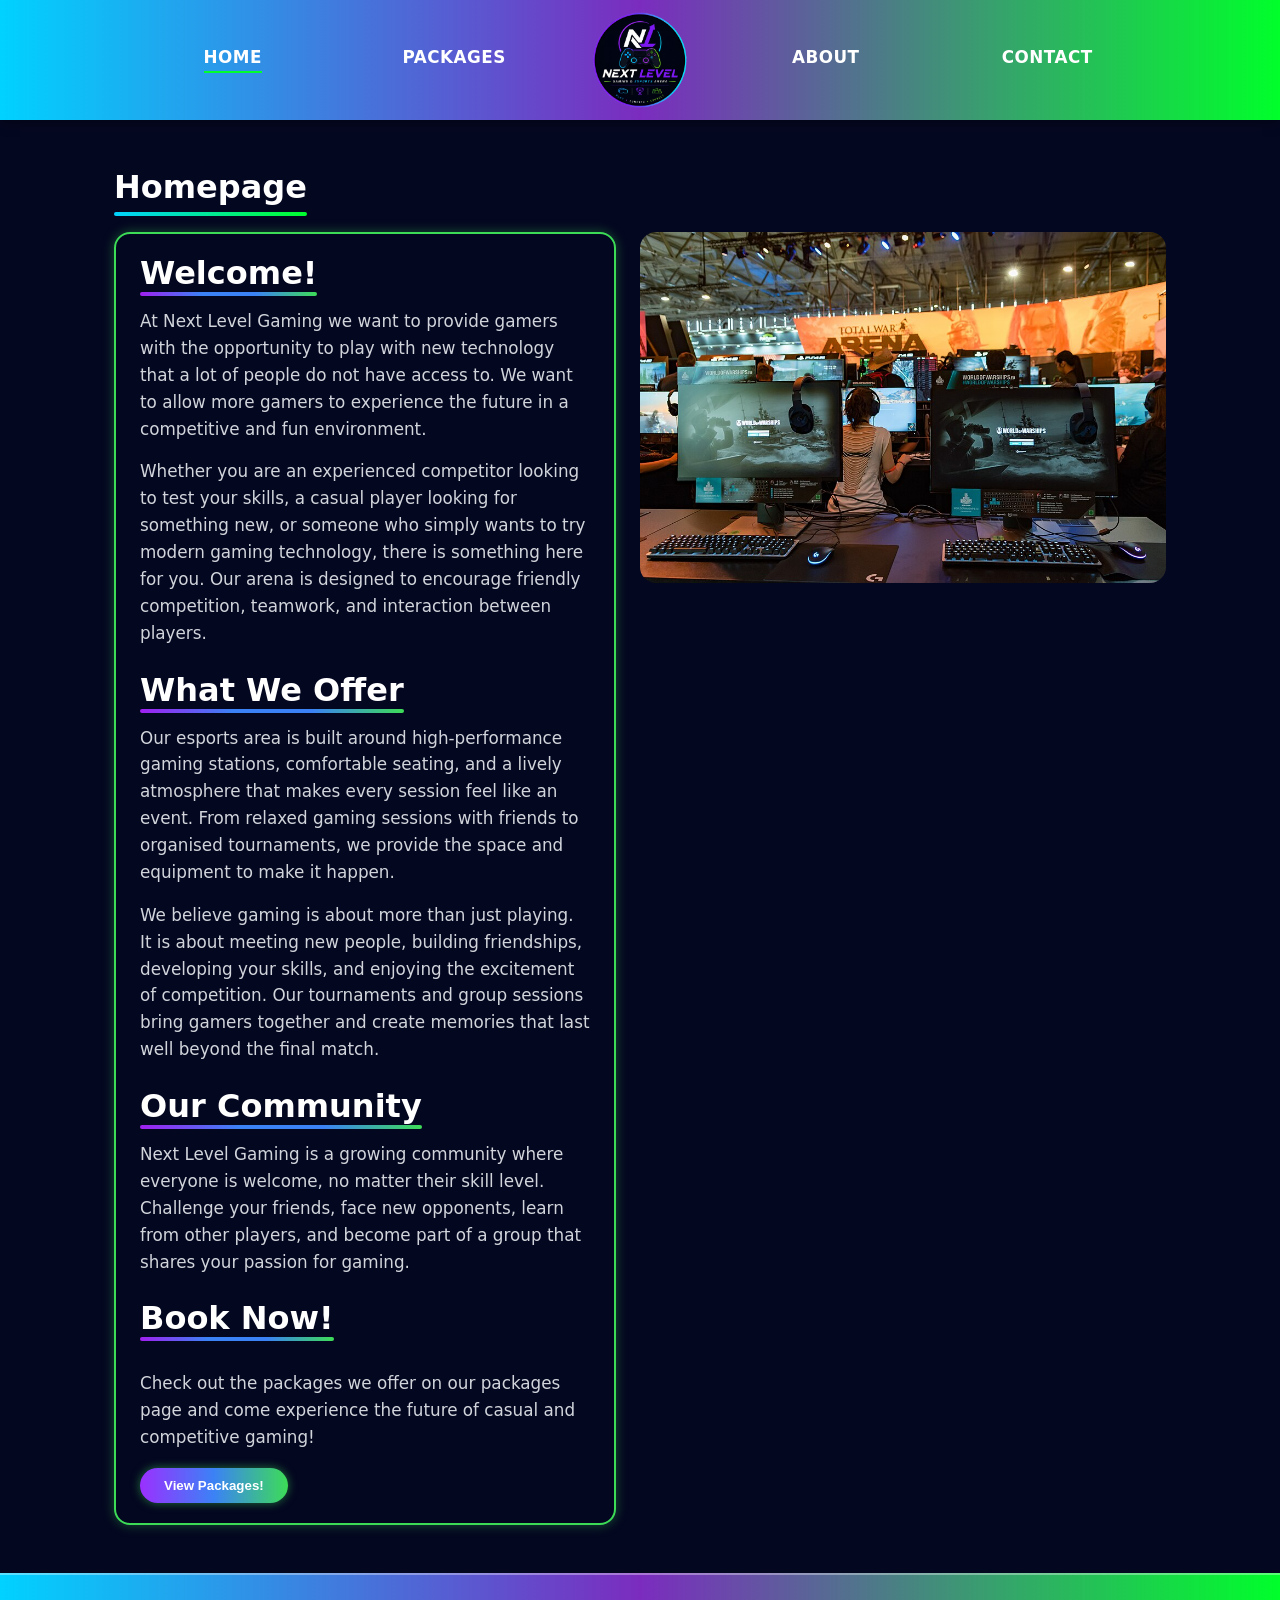
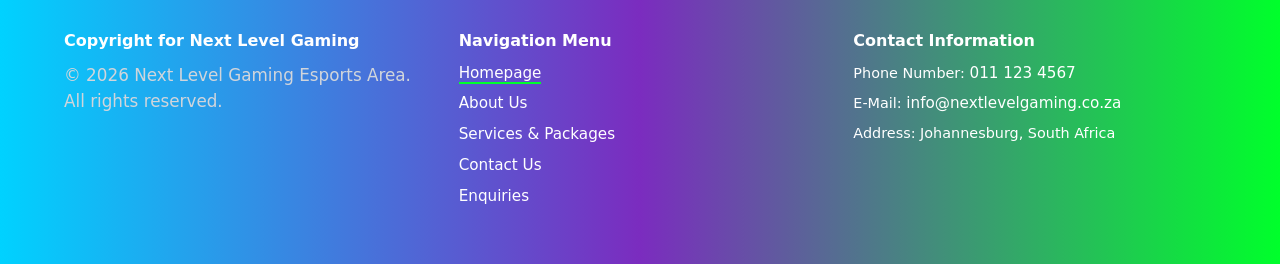
==== website/index.html @ 33ec9f53 "Publish" ====
<!DOCTYPE html>
<html lang="en">
    <head>
        <meta charset="UTF-8">
        <meta name="viewport" content="width=device-width, initial-scale=1.0">
        <link rel="stylesheet" href="../website/style.css">
        <title>Next Level Gaming | Homepage</title>
    </head>
    <body>
        <header>
            <nav>
                <a class="CurrentPage">Home</a>
                <a href="packages.html">Packages</a>
                <a href="index.html" class="logo-link"><img src="../website/Image/nlg_logo.png" class="logo-inline" alt="Next Level Gaming logo"></a>
                <a href="about.html">About</a>
                <a href="contact.html">Contact</a>
            </nav>
        </header>

    <main>
        <h2>Homepage</h2>

        <section class="home-layout">
            <div class="info-card">
                <div class="welcome-block">
                    <h2 class="underlined">Welcome!</h2>
                    <p>At Next Level Gaming we want to provide gamers with the opportunity to play with new technology that a lot of people do not have access to. We want to allow more gamers to experience the future in a competitive and fun environment.</p>
                    <p>Whether you are an experienced competitor looking to test your skills, a casual player looking for something new, or someone who simply wants to try modern gaming technology, there is something here for you. Our arena is designed to encourage friendly competition, teamwork, and interaction between players.</p>
                </div>

                <div class="offer-block">
                    <h2 class="underlined">What We Offer</h2>
                    <p>Our esports area is built around high-performance gaming stations, comfortable seating, and a lively atmosphere that makes every session feel like an event. From relaxed gaming sessions with friends to organised tournaments, we provide the space and equipment to make it happen.</p>
                    <p>We believe gaming is about more than just playing. It is about meeting new people, building friendships, developing your skills, and enjoying the excitement of competition. Our tournaments and group sessions bring gamers together and create memories that last well beyond the final match.</p>
                </div>

                <div class="community-block">
                    <h2 class="underlined">Our Community</h2>
                    <p>Next Level Gaming is a growing community where everyone is welcome, no matter their skill level. Challenge your friends, face new opponents, learn from other players, and become part of a group that shares your passion for gaming.</p>
                </div>

                <div class="book-block">
                    <h2 class="underlined">Book Now!</h2>
                    <p>Check out the packages we offer on our packages page and come experience the future of casual and competitive gaming!</p>
                    <a href="packages.html">
                        <button class="btn-pill">View Packages!</button>
                    </a>
                </div>
            </div>

            <img class="home-image" src="../website/Image/Homepage1.jpg" alt="Next Level Gaming arena">
        </section>
    </main>

    
    <footer class="contact-footer" aria-label="Site footer">
        <div class="footer-container">
            <section class="footer-column">
                <h2 class="footer-heading">Copyright for Next Level Gaming</h2>
                <p>&copy; 2026 Next Level Gaming Esports Area. All rights reserved.</p>
            </section>

            <nav class="footer-column" aria-label="Footer navigation">
                <h2 class="footer-heading">Navigation Menu</h2>
                <ul class="footer-links">
                    <li><a class="CurrentPage">Homepage</a></li>
                    <li><a href="about.html">About Us</a></li>
                    <li><a href="packages.html">Services &amp; Packages</a></li>
                    <li><a href="contact.html">Contact Us</a></li>
                    <li><a href="contact.html#booking-calculator">Enquiries</a></li>
                </ul>
            </nav>

            <section class="footer-column">
                <h2 class="footer-heading">Contact Information</h2>
                <ul class="footer-contact">
                    <li>Phone Number: <a href="tel:+27111234567">011 123 4567</a></li>
                    <li>E-Mail: <a href="mailto:info@nextlevelgaming.co.za">info@nextlevelgaming.co.za</a></li>
                    <li>Address: Johannesburg, South Africa</li>
                </ul>
            </section>
        </div>
    </footer>

    </body>
</html>
---- website/style.css ----
body {
  background-color: #040720;
  color: #ffffff;
  font-family: system-ui, -apple-system, BlinkMacSystemFont, 'Segoe UI', Roboto, sans-serif;
  margin: 0;
  padding: 0;
  display: flex;
  flex-direction: column;
  min-height: 100vh;
}

header {
  background: linear-gradient(90deg, #00d2ff 0%, #7b2cbf 50%, #00ff2b 100%);
  padding: 0;
  box-shadow: 0 2px 12px rgba(0, 0, 0, 0.35);
}

main {
  flex: 1;
  width: 100%;
  max-width: 1100px;
  margin: 0 auto;
  padding: 3rem 1.5rem;
  box-sizing: border-box;
}

footer {
  background: linear-gradient(90deg, #00d2ff 0%, #7b2cbf 50%, #00ff2b 100%);
  color: #ffffff;
  text-align: center;
  padding: 1.5rem 1rem;
  font-size: 0.9rem;
  border-top: 2px solid rgba(255, 255, 255, 0.35);
  box-sizing: border-box;
}

.social-link {
  display: inline-flex;
  width: 100px;
  height: 100px;
  margin: 0 0.5rem;
  align-items: center;
  justify-content: center;
  color: #ffffff;
  text-decoration: none;
  transition: transform 0.2s ease, opacity 0.2s ease;
}

.social-icon {
  display: block;
  width: 100px;
  height: 100px;
  object-fit: cover;
  border-radius: 12px;
}

.social-link:hover {
  transform: translateY(-3px);
  opacity: 0.85;
}

.contact-footer {
  width: 100%;
  box-sizing: border-box;
  background: linear-gradient(90deg, #00d2ff 0%, #7b2cbf 50%, #00ff2b 100%);
  color: #ffffff;
  text-align: left;
  border-top: 2px solid rgba(255, 255, 255, 0.35);
}

.contact-footer .footer-container {
  max-width: 1200px;
  margin: 0 auto;
  padding: 32px 24px;
  box-sizing: border-box;
  display: grid;
  grid-template-columns: repeat(3, minmax(0, 1fr));
  gap: 32px;
}

.contact-footer .footer-column {
  min-width: 0;
  text-align: left;
}

.contact-footer .footer-heading {
  display: block;
  margin: 0 0 12px;
  font-size: 1rem;
}

.contact-footer .footer-heading::after {
  display: none;
}

.contact-footer .footer-column p {
  margin: 0;
}

.contact-footer .footer-links,
.contact-footer .footer-contact {
  margin: 0;
  padding: 0;
  list-style: none;
}

.contact-footer .footer-links li,
.contact-footer .footer-contact li {
  margin-bottom: 8px;
  line-height: 1.5;
}

.contact-footer .footer-links li:last-child,
.contact-footer .footer-contact li:last-child {
  margin-bottom: 0;
}

.contact-footer .footer-links a,
.contact-footer .footer-contact a {
  color: inherit;
  text-decoration: none;
  font-size: 0.95rem;
  font-weight: 400;
  text-transform: none;
  letter-spacing: normal;
  white-space: normal;
  padding-bottom: 0;
}

.contact-footer .footer-links a:hover,
.contact-footer .footer-contact a:hover {
  text-decoration: none;
}

@media (max-width: 768px) {
  .contact-footer .footer-container {
    grid-template-columns: 1fr;
    gap: 24px;
  }
}

h2 {
  font-size: 2rem;
  font-weight: bold;
  display: inline-block;
  margin-top: 0;
  margin-bottom: 1rem;
  position: relative;
}

h2::after {
  content: '';
  display: block;
  width: 100%;
  height: 4px;
  background: linear-gradient(90deg, #00d2ff 0%, #00ff2b 100%);
  margin-top: 6px;
  border-radius: 2px;
}

/* Home Section Styles */

.info-card {
    flex: 1;
    border: 2px solid #3ddc57;
    border-radius: 16px;
    padding: 20px 24px;
    box-shadow: 0 0 12px rgba(61, 220, 87, 0.35);
}

.underlined {
    display: inline-block;
    position: relative;
    margin: 0 0 12px;
    padding-bottom: 4px;
}

.underlined::after {
    content: "";
    position: absolute;
    left: 0;
    bottom: 0;
    width: 100%;
    height: 4px;
    background: linear-gradient(90deg, #a020f0 0%, #3b82f6 35%, #3b82f6 65%, #3ddc57 100%);
    border-radius: 2px;
}

.btn-pill {
    background: linear-gradient(90deg, #9b30ff 0%, #3b82f6 50%, #3ddc57 100%);
    color: #fff;
    font-weight: bold;
    border: none;
    border-radius: 999px;
    padding: 10px 24px;
    cursor: pointer;
    box-shadow: 0 0 10px rgba(61, 220, 87, 0.5);
    transition: box-shadow 0.2s ease, transform 0.2s ease;
}

.btn-pill:hover {
    box-shadow: 0 0 16px rgba(61, 220, 87, 0.9);
    transform: translateY(-1px);
}

.welcome-block p {
    margin: 0 0 20px;
}

.welcome-block p {
    margin: 0 0 16px;
}

.offer-block p {
    margin: 0 0 16px;
}

.community-block p {
    margin: 0 0 16px;
}

.offer-block {
    margin-top: 24px;
}

.community-block {
    margin-top: 24px;
}

.book-block {
    margin-top: 24px;
}

.home-layout {
    display: flex;
    align-items: flex-start;
    gap: 24px;
    min-height: 100vh;
}

.home-image {
    flex: 1;
    max-width: 50%;
    height: auto;
    border-radius: 16px;
    position: sticky;
    top: 24px;
}

/* About Section Styles */

.about-main {
  max-width: none;              
  padding: 2rem 2rem 3rem;
}

.about-main h2 {
  display: block;
  text-align: center;
  margin-bottom: 2rem;
}

.about-main h2::after {
  width: 120px;
  margin-left: auto;
  margin-right: auto;
}

.about-layout {
  display: grid;
  grid-template-columns: minmax(0, 1.2fr) minmax(0, 1fr) minmax(0, 1.2fr);
  gap: 2.5rem;
  align-items: start;           
}

.side-image {
  width: 100%;
  height: auto;                  
  display: block;
  border-radius: 16px;
  box-shadow: 0 8px 24px rgba(0, 0, 0, 0.4);
  position: sticky;            
  top: 20px;
}

.about-text {
  text-align: left;
}

.about-text h3 {
  color: #00ff2b;
  font-size: 1.5rem;
  margin: 1.5rem 0 0.5rem;
}

.about-text h3:first-child {
  margin-top: 0;
}

.about-text p {
  margin: 0;
  max-width: none;
}

.about-text ul {
  margin: 0;
  padding-left: 1.25rem;
  line-height: 1.8;
  color: #d1d5db;
}

p {
  line-height: 1.6;
  color: #d1d5db;
  font-size: 1.05rem;
  max-width: 800px;
}

.booking-container {
  display: flex;
  align-items: center;
  gap: 3rem;
  margin-top: 3rem;
  flex-wrap: wrap;
}

.booking-image {
  flex: 1;
  min-width: 300px;
  max-width: 500px;
  border-radius: 12px;
  overflow: hidden;
  box-shadow: 0 8px 24px rgba(0, 0, 0, 0.4);
}

.booking-image img {
  width: 100%;
  height: auto;
  display: block;
}

.booking-content {
  flex: 1;
  min-width: 300px;
  text-align: left;
}

nav {
  display: grid;
  grid-template-columns: minmax(100px, 1fr) minmax(100px, 1fr) 150px minmax(100px, 1fr) minmax(100px, 1fr);
  align-items: center;
  justify-items: center;
  height: 120px;
  max-width: 1100px;
  margin: 0 auto;
  padding: 0 2rem;
  box-sizing: border-box;
  background: none;
}

nav a {
  color: #ffffff;
  font-weight: bold;
  font-size: 1.05rem;
  text-transform: uppercase;
  letter-spacing: 0.5px;
  text-decoration: none;
  padding-bottom: 4px;
  border-bottom: 2px solid transparent;
  white-space: nowrap;
}

nav a:hover {
  color: #00ff2b;
  border-bottom-color: #00ff2b;
  transition: color 0.3s ease;
}

nav a.CurrentPage {
  border-bottom-color: #00ff2b;
}

.logo-inline {
  height: 96px;
  width: auto;
  display: block;
}

.contact-footer nav.footer-column {
  height: auto;
  max-width: none;
  margin: 0;
  padding: 0;
  display: block;
  text-align: left;
}

nav a.logo-link,
nav a.logo-link:hover {
  padding-bottom: 0;
  border-bottom: none;
  display: block;
}

@media (max-width: 1000px) {
  .about-layout {
    grid-template-columns: 1fr;
  }

  .side-image {
    position: static;
  }
}

@media (max-width: 768px) {
  nav {
    grid-template-columns: repeat(4, minmax(0, 1fr));
    height: 150px;
    padding: 8px 0.5rem;
  }

  nav a {
    grid-row: 2;
    font-size: 0.72rem;
  }

  nav a:nth-child(1) { grid-column: 1; }
  nav a:nth-child(2) { grid-column: 2; }
  nav a:nth-child(4) { grid-column: 3; }
  nav a:nth-child(5) { grid-column: 4; }
  nav a.logo-link {
    grid-column: 2 / 4;
    grid-row: 1;
  }

  .logo-inline {
    height: 80px;
  }

  .home-layout {
      flex-direction: column;
  }

  .home-image {
      max-width: 100%;
      height: auto;
      position: static;
  }
}

@media (max-width: 800px) {
  .about-layout {
    grid-template-columns: 1fr;
  }

  .side-image {
    height: 250px;
  }
}

/* Packages */
.packages-main {
  max-width: 1180px;
}

.packages-section > h2 {
  margin-bottom: 2rem;
}

.packages-heading {
  display: flex;
  align-items: end;
  justify-content: space-between;
  gap: 2rem;
  margin-bottom: 2rem;
}

.packages-heading h2 {
  margin-bottom: 0;
}

.packages-heading > p {
  max-width: 420px;
  margin-bottom: 0.5rem;
  text-align: right;
}

.eyebrow {
  margin: 0 0 0.4rem;
  color: #3ddc57;
  font-size: 0.78rem;
  font-weight: 800;
  letter-spacing: 0.14em;
  text-transform: uppercase;
}

.packages-grid {
  display: grid;
  grid-template-columns: repeat(3, minmax(0, 1fr));
  gap: 1.5rem;
}

.package-card {
  overflow: hidden;
  border: 1px solid rgba(0, 210, 255, 0.22);
  border-radius: 18px;
  background: #0a102c;
  box-shadow: 0 12px 30px rgba(0, 0, 0, 0.28);
  transition: transform 0.2s ease, border-color 0.2s ease, box-shadow 0.2s ease;
}

.package-card:hover {
  transform: translateY(-6px);
  border-color: rgba(61, 220, 87, 0.65);
  box-shadow: 0 18px 38px rgba(61, 220, 87, 0.12);
}

.package-card a {
  color: inherit;
  text-decoration: none;
  display: block;
}

.package-card img {
  width: 100%;
  height: 220px;
  object-fit: cover;
  display: block;
}

.package-card-content {
  padding: 1.25rem;
}

.package-card-content h3 {
  margin: 0 0 0.6rem;
  font-size: 1.35rem;
}

.package-card-content > p:not(.package-tag) {
  min-height: 76px;
  font-size: 0.98rem;
}

.package-tag {
  margin: 0 0 0.55rem;
  color: #00d2ff;
  font-size: 0.75rem;
  font-weight: 800;
  letter-spacing: 0.08em;
  text-transform: uppercase;
}

.package-card-footer {
  display: flex;
  align-items: center;
  justify-content: space-between;
  margin-top: 0.75rem;
  padding-top: 1rem;
  border-top: 1px solid rgba(255, 255, 255, 0.08);
}

.package-card-footer strong {
  font-size: 1.25rem;
}

.package-card-footer span {
  color: #3ddc57;
  font-weight: 800;
}

/* Package detail pages */
.detail-main {
  max-width: 1120px;
}

.detail-back {
  display: inline-flex;
  margin-bottom: 1.5rem;
  color: #d1d5db;
  text-decoration: none;
  font-weight: 700;
}

.detail-back:hover {
  color: #3ddc57;
}

.package-detail {
  display: grid;
  grid-template-columns: minmax(0, 1.05fr) minmax(320px, 0.95fr);
  gap: 3rem;
  align-items: start;
}

.package-hero-image {
  width: 100%;
  height: 520px;
  object-fit: cover;
  border-radius: 20px;
  border: 1px solid rgba(61, 220, 87, 0.25);
  box-shadow: 0 20px 40px rgba(0, 0, 0, 0.35);
}

.detail-content h2 {
  display: block;
  margin-bottom: 0.75rem;
}

.detail-content h2::after {
  width: 92px;
}

.detail-lead {
  font-size: 1.15rem;
}

.detail-includes {
  margin: 1.5rem 0;
  padding: 1.25rem 1.25rem 1.25rem 2.75rem;
  border-radius: 14px;
  background: rgba(255, 255, 255, 0.055);
  line-height: 1.9;
}

.detail-includes li::marker {
  color: #3ddc57;
}

.detail-price-row {
  display: flex;
  align-items: center;
  justify-content: space-between;
  gap: 1rem;
  margin-top: 2rem;
  padding-top: 1.25rem;
  border-top: 1px solid rgba(255, 255, 255, 0.1);
}

.detail-price {
  margin: 0;
  font-size: 1.25rem;
}

.detail-price strong {
  display: block;
  color: #ffffff;
  font-size: 2rem;
}

.detail-actions {
  display: flex;
  gap: 0.75rem;
  flex-wrap: wrap;
}

.detail-actions a {
  text-decoration: none;
}

.btn-pill:disabled {
  opacity: 0.75;
  cursor: default;
}

.packages-cart-bar {
  display: flex;
  align-items: center;
  justify-content: space-between;
  margin-top: 3rem;
  padding-top: 1rem;
  border-top: 1px solid rgba(255, 255, 255, 0.1);
}

.packages-cart-bar h2 {
  margin-bottom: 0;
}

.packages-cart-bar a {
  text-decoration: none;
}

.cart-main {
  max-width: 900px;
}

.cart-main h1 {
  margin-top: 0;
}

.cart-table-wrap {
  overflow-x: auto;
  border-radius: 16px;
  background: #0a102c;
  border: 1px solid rgba(0, 210, 255, 0.18);
}

.cart-table {
  width: 100%;
  border-collapse: collapse;
}

.cart-table th,
.cart-table td {
  padding: 1rem;
  text-align: left;
  border-bottom: 1px solid rgba(255, 255, 255, 0.08);
}

.cart-table th {
  color: #3ddc57;
}

.cart-table tfoot td {
  font-size: 1.2rem;
  font-weight: 800;
  border-bottom: none;
}

.cart-table .cart-summary td {
  border-bottom: 1px solid rgba(255, 255, 255, 0.08);
}

.cart-table .discount-row td {
  color: #3ddc57;
}

.cart-table .cart-final-total td {
  color: #ffffff;
  border-bottom: none;
  background: rgba(61, 220, 87, 0.08);
}

.cart-empty {
  text-align: center;
  color: #d1d5db;
}

.cart-remove {
  border: 1px solid rgba(255, 255, 255, 0.18);
  border-radius: 999px;
  padding: 0.45rem 0.8rem;
  background: transparent;
  color: #ffffff;
  cursor: pointer;
}

.cart-quantity {
  display: inline-flex;
  align-items: center;
  gap: 0.65rem;
}

.quantity-button {
  width: 34px;
  height: 34px;
  border: 1px solid rgba(61, 220, 87, 0.5);
  border-radius: 50%;
  background: rgba(61, 220, 87, 0.08);
  color: #ffffff;
  font-size: 1.1rem;
  font-weight: 800;
  cursor: pointer;
}

.quantity-button:hover {
  border-color: #3ddc57;
  background: rgba(61, 220, 87, 0.18);
}

.quantity-value {
  min-width: 2rem;
  text-align: center;
  font-weight: 800;
}

.cart-actions {
  display: flex;
  gap: 0.75rem;
  margin-top: 1.5rem;
}

.cart-secondary {
  text-decoration: none;
}

/* Booking calculator and venue details */
.booking-main {
  max-width: 1180px;
}

.booking-intro {
  max-width: 760px;
  margin-bottom: 2rem;
}

.booking-intro h2 {
  margin-bottom: 0.75rem;
}

.booking-layout {
  display: grid;
  grid-template-columns: minmax(0, 1fr) minmax(340px, 0.75fr);
  gap: 2rem;
  align-items: start;
}

.booking-form-card,
.quote-card,
.contact-details {
  border: 1px solid rgba(0, 210, 255, 0.2);
  border-radius: 18px;
  background: #0a102c;
  box-shadow: 0 12px 30px rgba(0, 0, 0, 0.28);
}

.booking-form-card {
  padding: 1.5rem;
}

.quote-card {
  position: sticky;
  top: 24px;
  padding: 1.5rem;
}

.form-field {
  display: flex;
  flex-direction: column;
  margin-bottom: 1rem;
}

.form-field label {
  margin-bottom: 0.35rem;
  font-weight: 700;
}

.form-field input,
.form-field select {
  box-sizing: border-box;
  width: 100%;
  min-height: 48px;
  border: 1px solid rgba(255, 255, 255, 0.16);
  border-radius: 10px;
  background: #040720;
  color: #ffffff;
  padding: 0.75rem 0.9rem;
}

.field-error {
  min-height: 1.2rem;
  margin-top: 0.35rem;
  color: #ff7b7b;
}

.course-list {
  margin: 1rem 0;
  border: 1px solid rgba(255, 255, 255, 0.12);
  border-radius: 12px;
  padding: 0.8rem;
}

.course-list legend {
  padding: 0 0.4rem;
  font-weight: 800;
}

.course-list label {
  display: grid;
  grid-template-columns: 22px minmax(0, 1fr) auto;
  align-items: center;
  gap: 0.55rem;
  padding: 0.7rem 0.4rem;
  border-bottom: 1px solid rgba(255, 255, 255, 0.07);
}

.course-list label:last-of-type {
  border-bottom: none;
}

.course-list input {
  width: 18px;
  height: 18px;
  accent-color: #3ddc57;
}

.calculator-button {
  width: 100%;
  margin-top: 0.5rem;
}

.quote-empty {
  color: #d1d5db;
  padding: 1rem 0;
}

.quote-table,
.venue-table {
  width: 100%;
  border-collapse: collapse;
}

.quote-table th,
.quote-table td,
.venue-table th,
.venue-table td {
  padding: 0.75rem;
  border-bottom: 1px solid rgba(255, 255, 255, 0.08);
  text-align: left;
}

.quote-table th,
.venue-table th {
  color: #3ddc57;
}

.quote-table td:last-child,
.quote-table th:last-child {
  text-align: right;
}

.quote-total-row td {
  border-bottom: none;
  color: #ffffff;
  font-size: 1.15rem;
  font-weight: 800;
}

.quote-note {
  margin-bottom: 0;
  font-size: 0.9rem;
  color: #aeb7d2;
}

.contact-details {
  margin-top: 2rem;
  padding: 1.5rem;
  overflow-x: auto;
}

.venue-table a,
.contact-links a {
  color: #3ddc57;
  font-weight: 700;
}

.contact-links {
  display: flex;
  flex-wrap: wrap;
  gap: 1rem;
  margin: 1.25rem 0;
}

.venue-map {
  width: 100%;
  height: 320px;
  border: 0;
  border-radius: 12px;
}

@media (max-width: 900px) {
  .booking-layout {
    grid-template-columns: 1fr;
  }

  .quote-card {
    position: static;
  }
}

@media (max-width: 650px) {
  .course-list label {
    grid-template-columns: 22px minmax(0, 1fr);
  }

  .course-list strong {
    grid-column: 2;
  }

  .venue-table {
    min-width: 680px;
  }

  .venue-map {
    height: 260px;
  }
}

@media (max-width: 900px) {
  .packages-grid {
    grid-template-columns: repeat(2, minmax(0, 1fr));
  }

  .package-detail {
    grid-template-columns: 1fr;
  }

  .package-hero-image {
    height: 420px;
  }
}

@media (max-width: 650px) {
  .packages-heading {
    align-items: start;
    flex-direction: column;
  }

  .packages-heading > p {
    text-align: left;
  }

  .packages-grid {
    grid-template-columns: 1fr;
  }

  .package-hero-image {
    height: 300px;
  }

  .detail-price-row {
    align-items: start;
    flex-direction: column;
  }
}

.form-field input[aria-invalid="true"],
.form-field select[aria-invalid="true"] {
  border-color: #ff7b7b;
  box-shadow: 0 0 0 3px rgba(255, 123, 123, 0.12);
}

.form-field input[aria-invalid="false"],
.form-field select[aria-invalid="false"] {
  border-color: rgba(61, 220, 87, 0.38);
}

.course-list.has-error {
  border-color: #ff7b7b;
}

.form-status {
  margin-top: 1rem;
  border-radius: 10px;
  padding: 0.75rem 0.9rem;
  background: rgba(61, 220, 87, 0.12);
  border: 1px solid rgba(61, 220, 87, 0.35);
  color: #dfffe4;
}
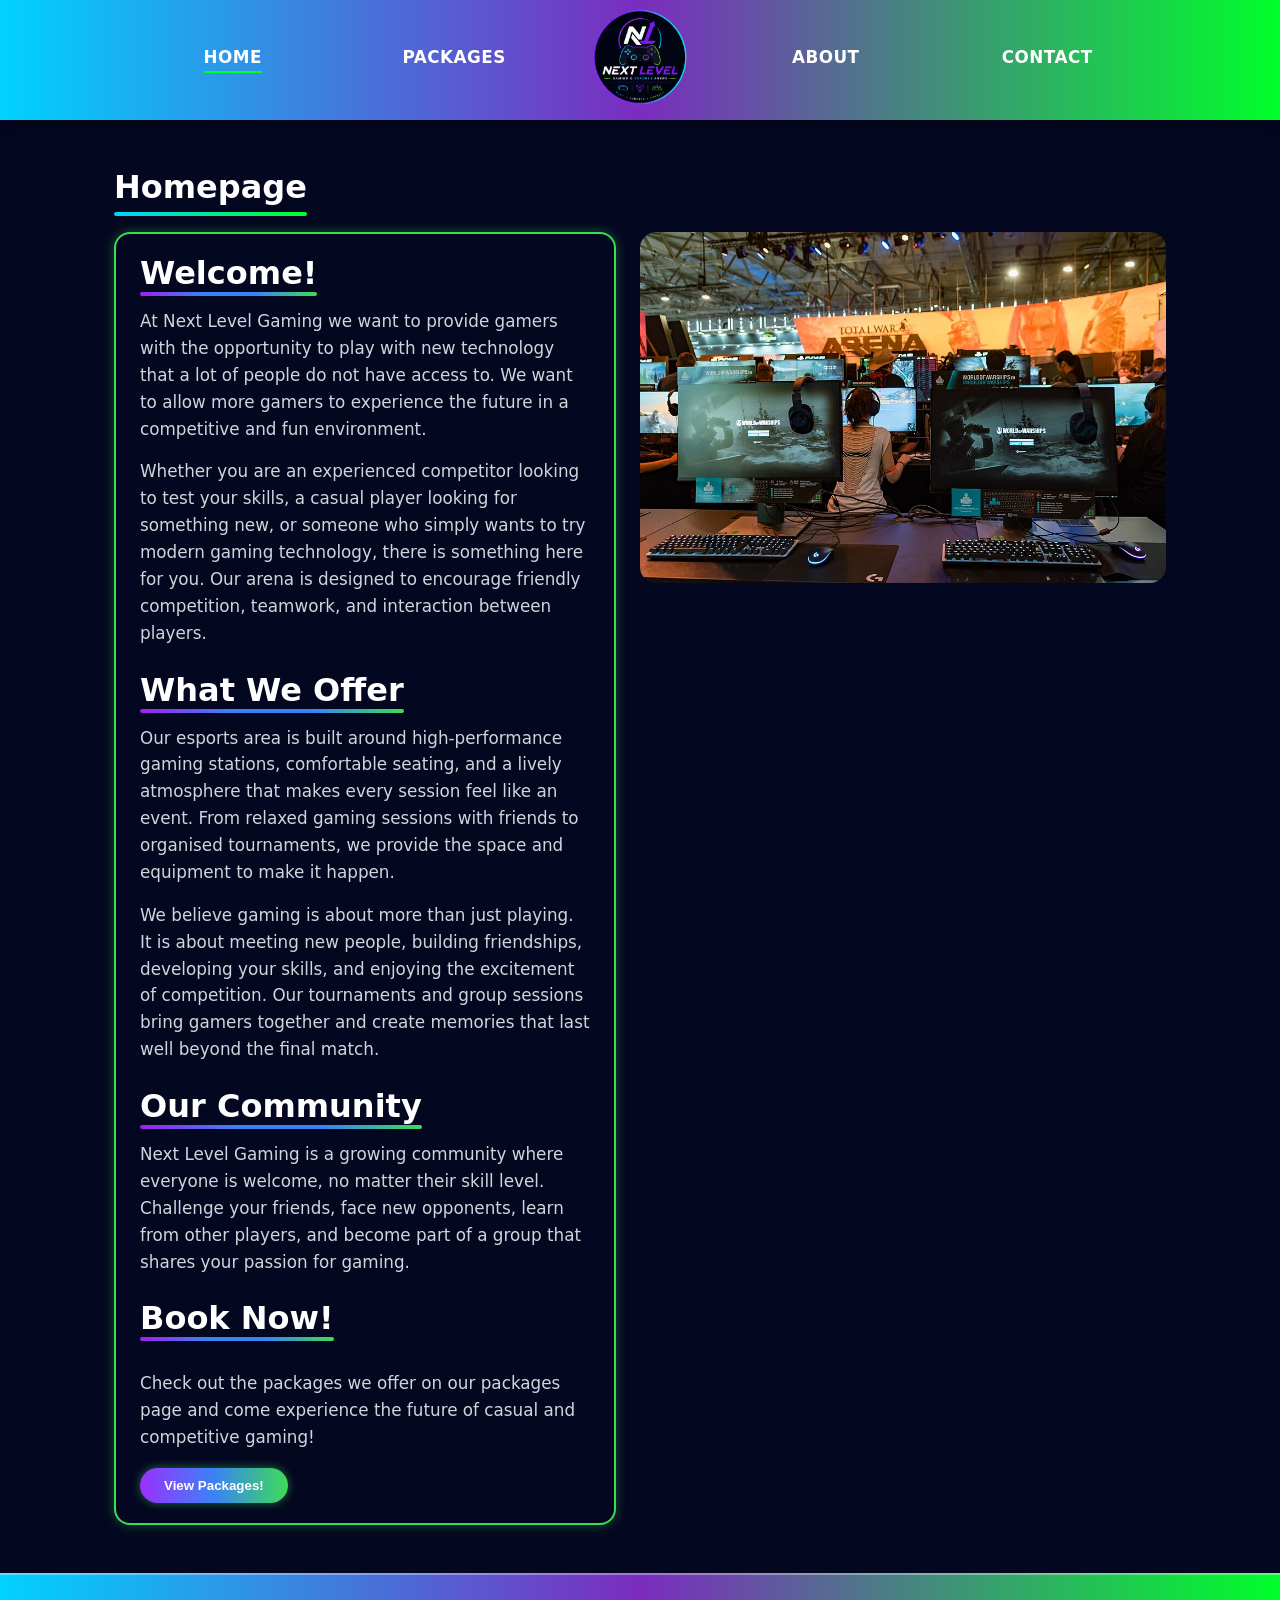
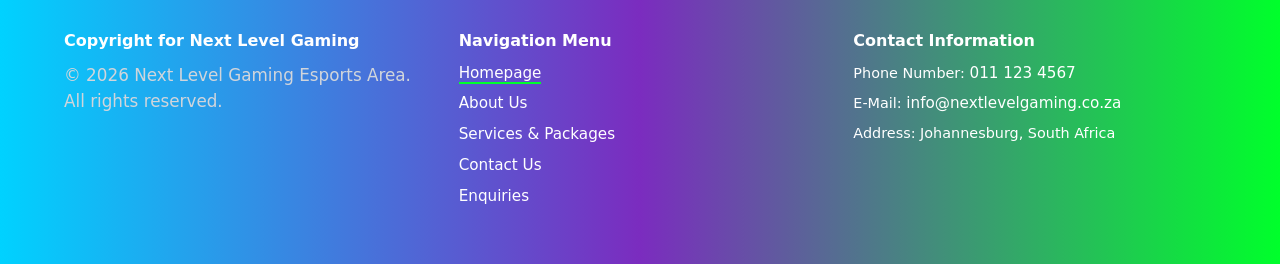
==== commit dd0af04d: "changes" ====
--- a/website/index.html
+++ b/website/index.html
@@ -3,7 +3,7 @@
     <head>
         <meta charset="UTF-8">
         <meta name="viewport" content="width=device-width, initial-scale=1.0">
-        <link rel="stylesheet" href="../website/style.css">
+        <link rel="stylesheet" href="style.css">
         <title>Next Level Gaming | Homepage</title>
     </head>
     <body>
@@ -11,7 +11,7 @@
             <nav>
                 <a class="CurrentPage">Home</a>
                 <a href="packages.html">Packages</a>
-                <a href="index.html" class="logo-link"><img src="../website/Image/nlg_logo.png" class="logo-inline" alt="Next Level Gaming logo"></a>
+                <a href="index.html"><img src="Image/nlg_logo.png" class="logo-inline" alt="Next Level Gaming logo"></a>
                 <a href="about.html">About</a>
                 <a href="contact.html">Contact</a>
             </nav>
@@ -48,7 +48,7 @@
                 </div>
             </div>
 
-            <img class="home-image" src="../website/Image/Homepage1.jpg" alt="Next Level Gaming arena">
+            <img class="home-image" src="Image/Homepage1.jpg" alt="Next Level Gaming arena">
         </section>
     </main>
 
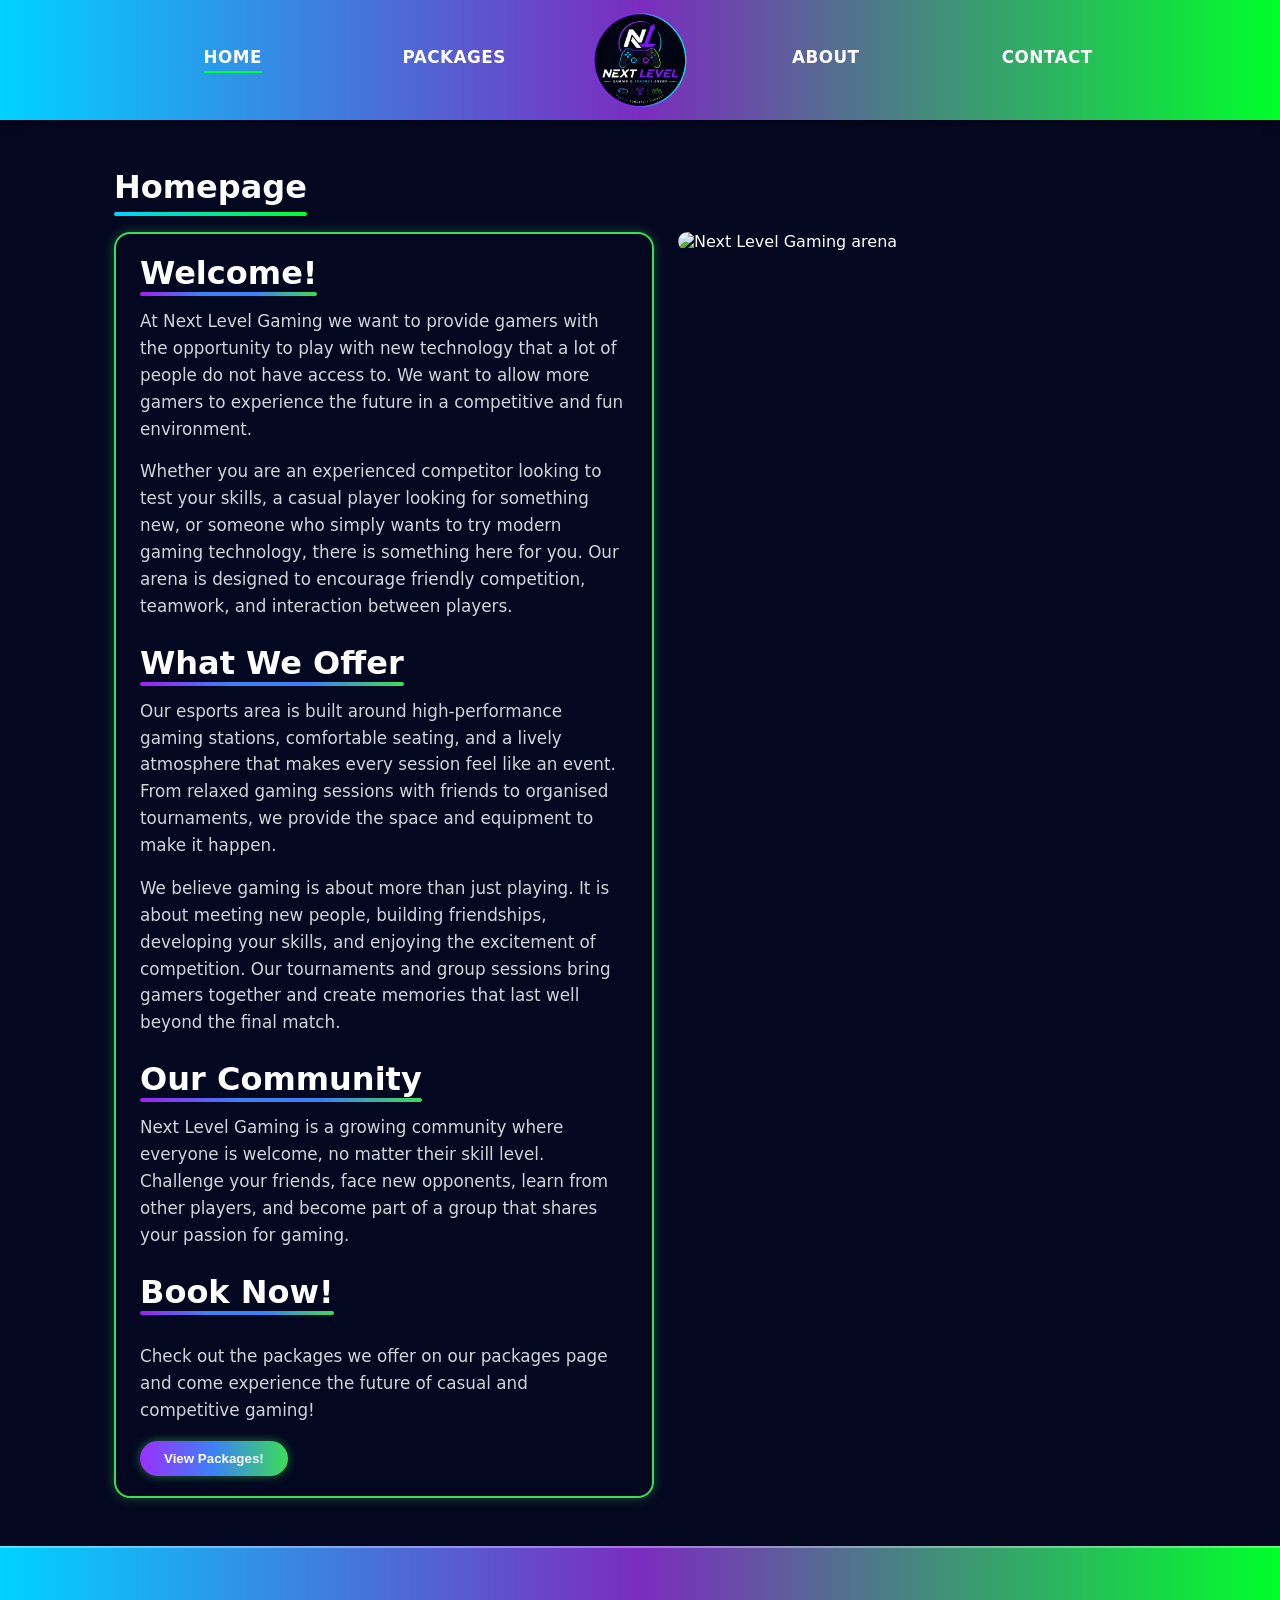
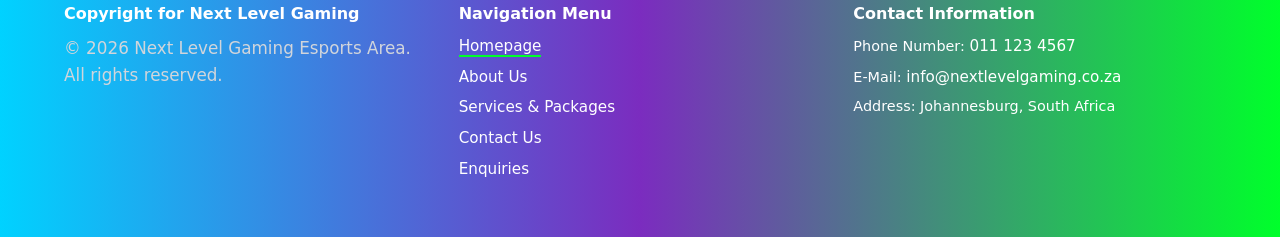
==== commit 0ae03e74: "Completed" ====
--- a/website/index.html
+++ b/website/index.html
@@ -11,7 +11,9 @@
             <nav>
                 <a class="CurrentPage">Home</a>
                 <a href="packages.html">Packages</a>
-                <a href="index.html"><img src="Image/nlg_logo.png" class="logo-inline" alt="Next Level Gaming logo"></a>
+                <a href="index.html" class="logo-link">
+                    <img src="Image/nlg_logo.png" class="logo-inline" alt="Next Level Gaming logo">
+                </a>
                 <a href="about.html">About</a>
                 <a href="contact.html">Contact</a>
             </nav>
@@ -48,7 +50,7 @@
                 </div>
             </div>
 
-            <img class="home-image" src="Image/Homepage1.jpg" alt="Next Level Gaming arena">
+            <img class="home-image" src="Image/homepage1.jpg" alt="Next Level Gaming arena">
         </section>
     </main>
 
--- a/website/style.css
+++ b/website/style.css
@@ -235,7 +235,7 @@
     display: flex;
     align-items: flex-start;
     gap: 24px;
-    min-height: 100vh;
+    min-height: auto;
 }
 
 .home-image {
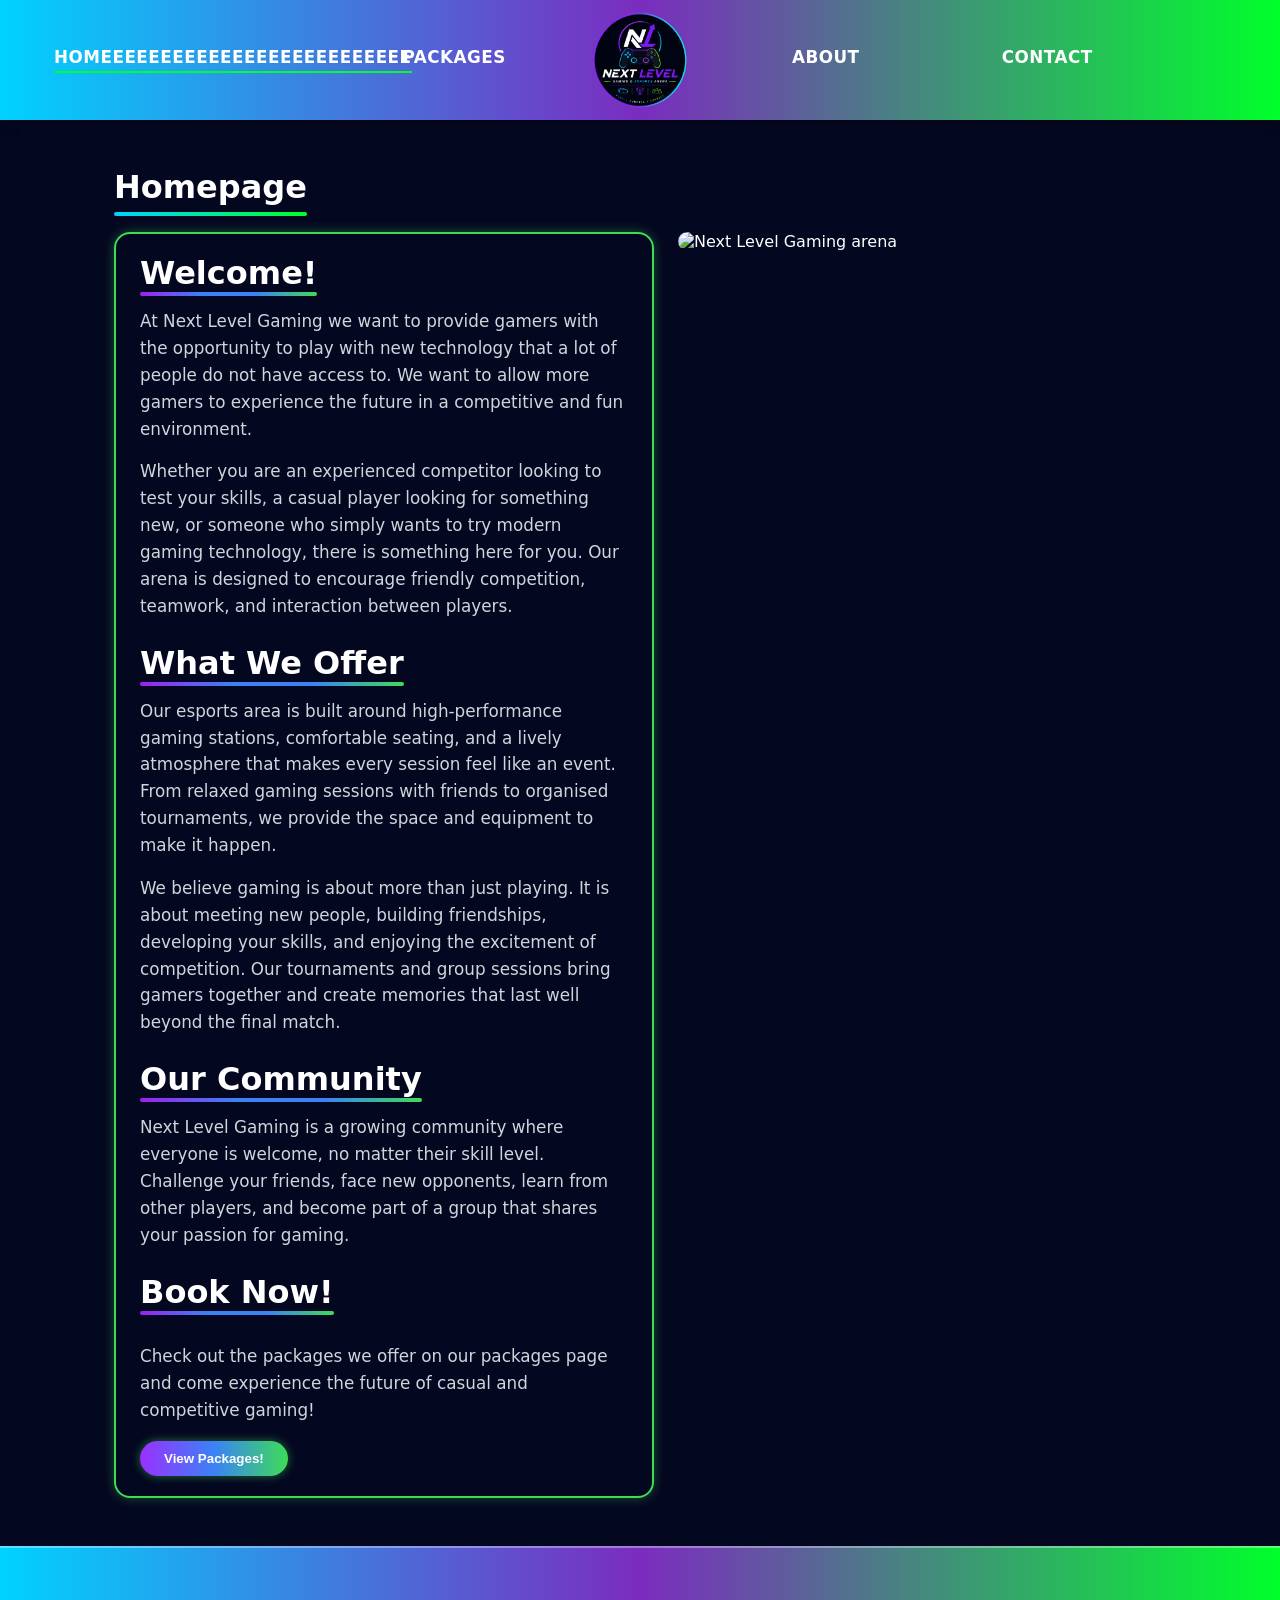
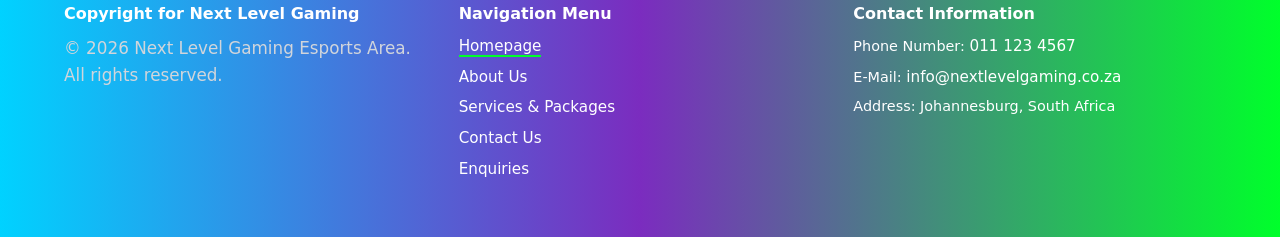
==== commit a8457a3d: "yes" ====
--- a/website/index.html
+++ b/website/index.html
@@ -9,7 +9,7 @@
     <body>
         <header>
             <nav>
-                <a class="CurrentPage">Home</a>
+                <a class="CurrentPage">Homeeeeeeeeeeeeeeeeeeeeeeeeee</a>
                 <a href="packages.html">Packages</a>
                 <a href="index.html" class="logo-link">
                     <img src="Image/nlg_logo.png" class="logo-inline" alt="Next Level Gaming logo">
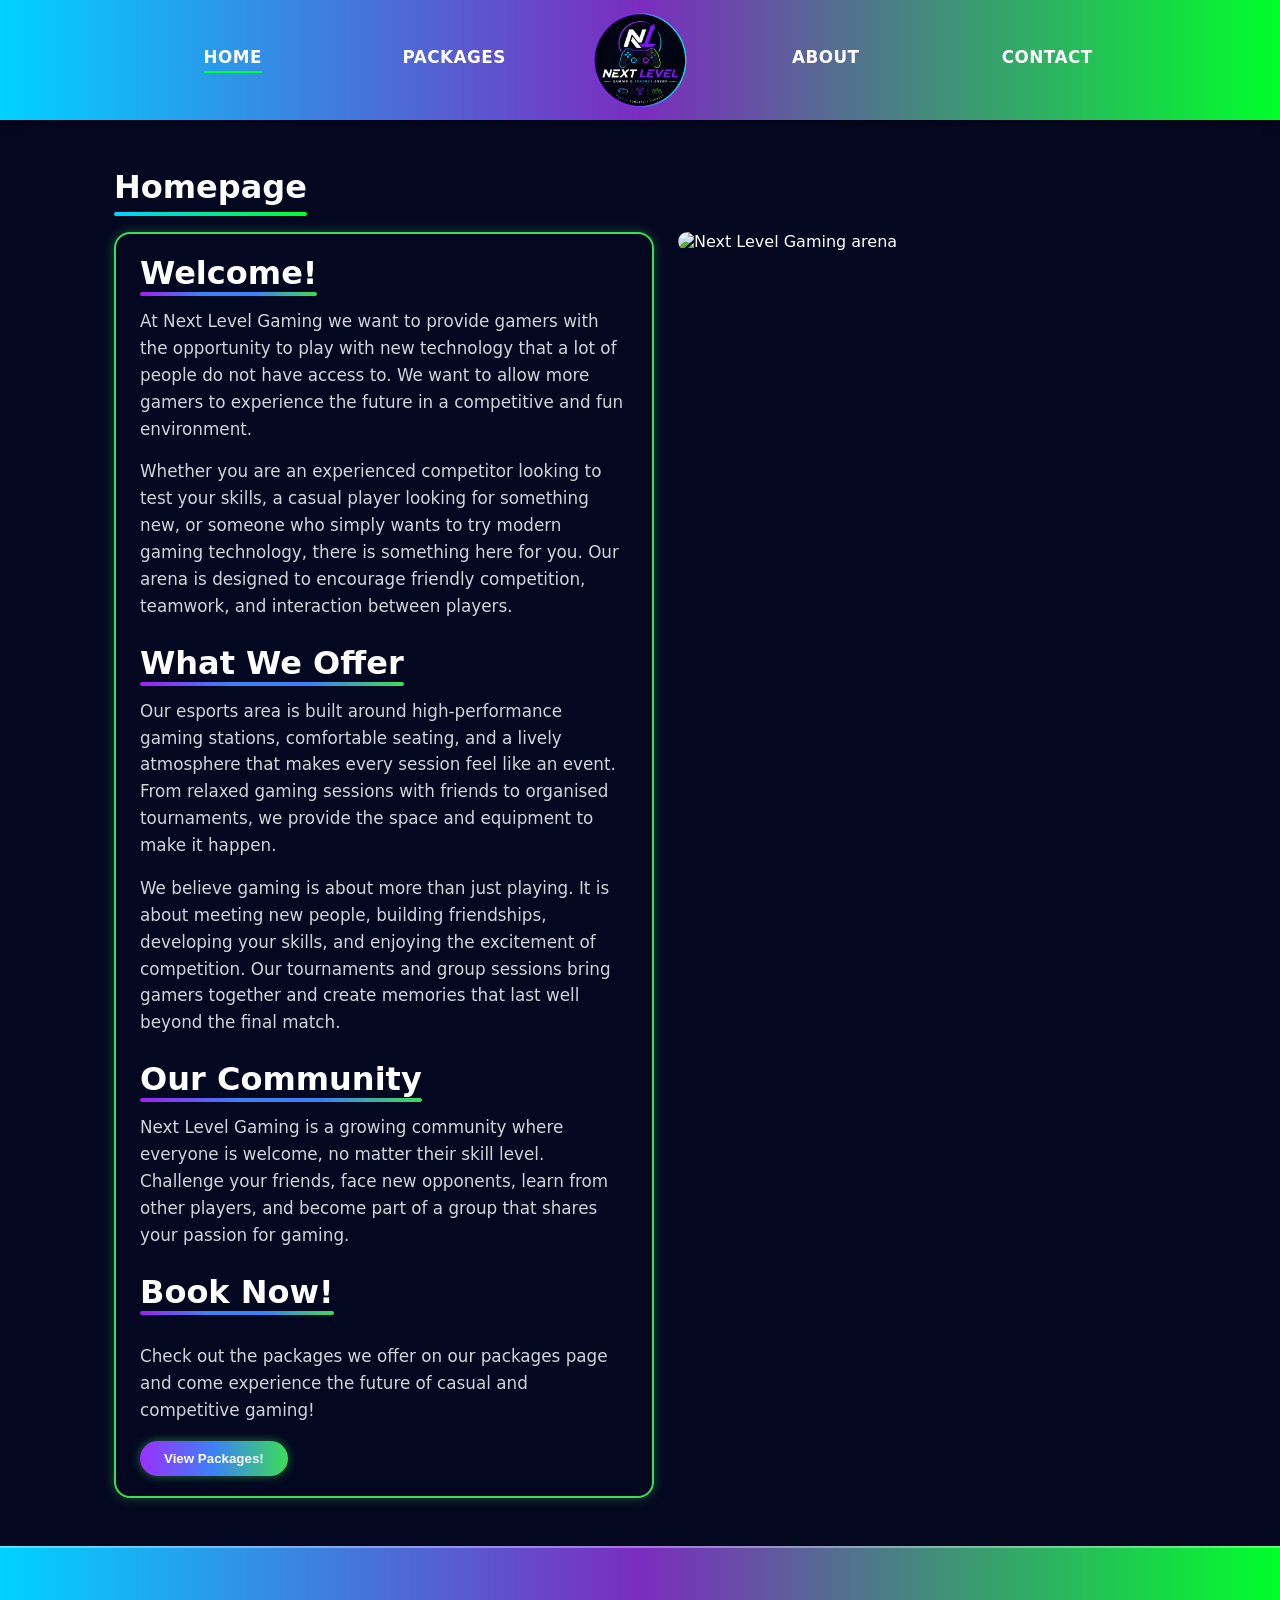
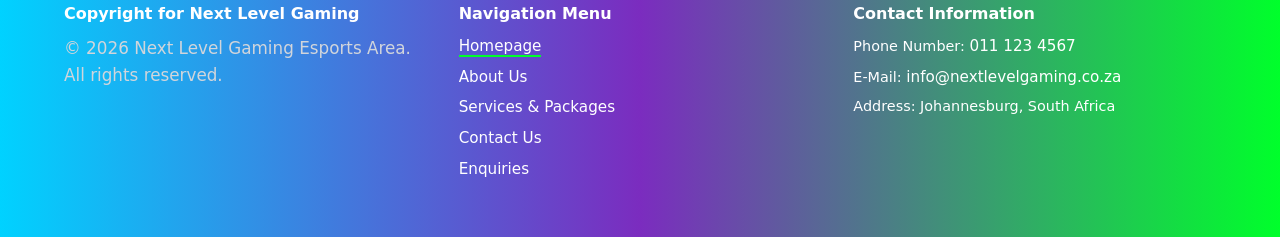
==== commit 37027204: "Completed" ====
--- a/website/index.html
+++ b/website/index.html
@@ -3,13 +3,13 @@
     <head>
         <meta charset="UTF-8">
         <meta name="viewport" content="width=device-width, initial-scale=1.0">
-        <link rel="stylesheet" href="style.css">
+        <link rel="stylesheet" href="/css/style.css">
         <title>Next Level Gaming | Homepage</title>
     </head>
     <body>
         <header>
             <nav>
-                <a class="CurrentPage">Homeeeeeeeeeeeeeeeeeeeeeeeeee</a>
+                <a class="CurrentPage">Home</a>
                 <a href="packages.html">Packages</a>
                 <a href="index.html" class="logo-link">
                     <img src="Image/nlg_logo.png" class="logo-inline" alt="Next Level Gaming logo">
--- a/css/style.css
+++ b/css/style.css
@@ -0,0 +1,1049 @@
+body {
+  background-color: #040720;
+  color: #ffffff;
+  font-family: system-ui, -apple-system, BlinkMacSystemFont, 'Segoe UI', Roboto, sans-serif;
+  margin: 0;
+  padding: 0;
+  display: flex;
+  flex-direction: column;
+  min-height: 100vh;
+}
+
+header {
+  background: linear-gradient(90deg, #00d2ff 0%, #7b2cbf 50%, #00ff2b 100%);
+  padding: 0;
+  box-shadow: 0 2px 12px rgba(0, 0, 0, 0.35);
+}
+
+main {
+  flex: 1;
+  width: 100%;
+  max-width: 1100px;
+  margin: 0 auto;
+  padding: 3rem 1.5rem;
+  box-sizing: border-box;
+}
+
+footer {
+  background: linear-gradient(90deg, #00d2ff 0%, #7b2cbf 50%, #00ff2b 100%);
+  color: #ffffff;
+  text-align: center;
+  padding: 1.5rem 1rem;
+  font-size: 0.9rem;
+  border-top: 2px solid rgba(255, 255, 255, 0.35);
+  box-sizing: border-box;
+}
+
+.social-link {
+  display: inline-flex;
+  width: 100px;
+  height: 100px;
+  margin: 0 0.5rem;
+  align-items: center;
+  justify-content: center;
+  color: #ffffff;
+  text-decoration: none;
+  transition: transform 0.2s ease, opacity 0.2s ease;
+}
+
+.social-icon {
+  display: block;
+  width: 100px;
+  height: 100px;
+  object-fit: cover;
+  border-radius: 12px;
+}
+
+.social-link:hover {
+  transform: translateY(-3px);
+  opacity: 0.85;
+}
+
+.contact-footer {
+  width: 100%;
+  box-sizing: border-box;
+  background: linear-gradient(90deg, #00d2ff 0%, #7b2cbf 50%, #00ff2b 100%);
+  color: #ffffff;
+  text-align: left;
+  border-top: 2px solid rgba(255, 255, 255, 0.35);
+}
+
+.contact-footer .footer-container {
+  max-width: 1200px;
+  margin: 0 auto;
+  padding: 32px 24px;
+  box-sizing: border-box;
+  display: grid;
+  grid-template-columns: repeat(3, minmax(0, 1fr));
+  gap: 32px;
+}
+
+.contact-footer .footer-column {
+  min-width: 0;
+  text-align: left;
+}
+
+.contact-footer .footer-heading {
+  display: block;
+  margin: 0 0 12px;
+  font-size: 1rem;
+}
+
+.contact-footer .footer-heading::after {
+  display: none;
+}
+
+.contact-footer .footer-column p {
+  margin: 0;
+}
+
+.contact-footer .footer-links,
+.contact-footer .footer-contact {
+  margin: 0;
+  padding: 0;
+  list-style: none;
+}
+
+.contact-footer .footer-links li,
+.contact-footer .footer-contact li {
+  margin-bottom: 8px;
+  line-height: 1.5;
+}
+
+.contact-footer .footer-links li:last-child,
+.contact-footer .footer-contact li:last-child {
+  margin-bottom: 0;
+}
+
+.contact-footer .footer-links a,
+.contact-footer .footer-contact a {
+  color: inherit;
+  text-decoration: none;
+  font-size: 0.95rem;
+  font-weight: 400;
+  text-transform: none;
+  letter-spacing: normal;
+  white-space: normal;
+  padding-bottom: 0;
+}
+
+.contact-footer .footer-links a:hover,
+.contact-footer .footer-contact a:hover {
+  text-decoration: none;
+}
+
+@media (max-width: 768px) {
+  .contact-footer .footer-container {
+    grid-template-columns: 1fr;
+    gap: 24px;
+  }
+}
+
+h2 {
+  font-size: 2rem;
+  font-weight: bold;
+  display: inline-block;
+  margin-top: 0;
+  margin-bottom: 1rem;
+  position: relative;
+}
+
+h2::after {
+  content: '';
+  display: block;
+  width: 100%;
+  height: 4px;
+  background: linear-gradient(90deg, #00d2ff 0%, #00ff2b 100%);
+  margin-top: 6px;
+  border-radius: 2px;
+}
+
+/* Home Section Styles */
+
+.info-card {
+    flex: 1;
+    border: 2px solid #3ddc57;
+    border-radius: 16px;
+    padding: 20px 24px;
+    box-shadow: 0 0 12px rgba(61, 220, 87, 0.35);
+}
+
+.underlined {
+    display: inline-block;
+    position: relative;
+    margin: 0 0 12px;
+    padding-bottom: 4px;
+}
+
+.underlined::after {
+    content: "";
+    position: absolute;
+    left: 0;
+    bottom: 0;
+    width: 100%;
+    height: 4px;
+    background: linear-gradient(90deg, #a020f0 0%, #3b82f6 35%, #3b82f6 65%, #3ddc57 100%);
+    border-radius: 2px;
+}
+
+.btn-pill {
+    background: linear-gradient(90deg, #9b30ff 0%, #3b82f6 50%, #3ddc57 100%);
+    color: #fff;
+    font-weight: bold;
+    border: none;
+    border-radius: 999px;
+    padding: 10px 24px;
+    cursor: pointer;
+    box-shadow: 0 0 10px rgba(61, 220, 87, 0.5);
+    transition: box-shadow 0.2s ease, transform 0.2s ease;
+}
+
+.btn-pill:hover {
+    box-shadow: 0 0 16px rgba(61, 220, 87, 0.9);
+    transform: translateY(-1px);
+}
+
+.welcome-block p {
+    margin: 0 0 20px;
+}
+
+.welcome-block p {
+    margin: 0 0 16px;
+}
+
+.offer-block p {
+    margin: 0 0 16px;
+}
+
+.community-block p {
+    margin: 0 0 16px;
+}
+
+.offer-block {
+    margin-top: 24px;
+}
+
+.community-block {
+    margin-top: 24px;
+}
+
+.book-block {
+    margin-top: 24px;
+}
+
+.home-layout {
+    display: flex;
+    align-items: flex-start;
+    gap: 24px;
+    min-height: auto;
+}
+
+.home-image {
+    flex: 1;
+    max-width: 50%;
+    height: auto;
+    border-radius: 16px;
+    position: sticky;
+    top: 24px;
+}
+
+/* About Section Styles */
+
+.about-main {
+  max-width: none;              
+  padding: 2rem 2rem 3rem;
+}
+
+.about-main h2 {
+  display: block;
+  text-align: center;
+  margin-bottom: 2rem;
+}
+
+.about-main h2::after {
+  width: 120px;
+  margin-left: auto;
+  margin-right: auto;
+}
+
+.about-layout {
+  display: grid;
+  grid-template-columns: minmax(0, 1.2fr) minmax(0, 1fr) minmax(0, 1.2fr);
+  gap: 2.5rem;
+  align-items: start;           
+}
+
+.side-image {
+  width: 100%;
+  height: auto;                  
+  display: block;
+  border-radius: 16px;
+  box-shadow: 0 8px 24px rgba(0, 0, 0, 0.4);
+  position: sticky;            
+  top: 20px;
+}
+
+.about-text {
+  text-align: left;
+}
+
+.about-text h3 {
+  color: #00ff2b;
+  font-size: 1.5rem;
+  margin: 1.5rem 0 0.5rem;
+}
+
+.about-text h3:first-child {
+  margin-top: 0;
+}
+
+.about-text p {
+  margin: 0;
+  max-width: none;
+}
+
+.about-text ul {
+  margin: 0;
+  padding-left: 1.25rem;
+  line-height: 1.8;
+  color: #d1d5db;
+}
+
+p {
+  line-height: 1.6;
+  color: #d1d5db;
+  font-size: 1.05rem;
+  max-width: 800px;
+}
+
+.booking-container {
+  display: flex;
+  align-items: center;
+  gap: 3rem;
+  margin-top: 3rem;
+  flex-wrap: wrap;
+}
+
+.booking-image {
+  flex: 1;
+  min-width: 300px;
+  max-width: 500px;
+  border-radius: 12px;
+  overflow: hidden;
+  box-shadow: 0 8px 24px rgba(0, 0, 0, 0.4);
+}
+
+.booking-image img {
+  width: 100%;
+  height: auto;
+  display: block;
+}
+
+.booking-content {
+  flex: 1;
+  min-width: 300px;
+  text-align: left;
+}
+
+nav {
+  display: grid;
+  grid-template-columns: minmax(100px, 1fr) minmax(100px, 1fr) 150px minmax(100px, 1fr) minmax(100px, 1fr);
+  align-items: center;
+  justify-items: center;
+  height: 120px;
+  max-width: 1100px;
+  margin: 0 auto;
+  padding: 0 2rem;
+  box-sizing: border-box;
+  background: none;
+}
+
+nav a {
+  color: #ffffff;
+  font-weight: bold;
+  font-size: 1.05rem;
+  text-transform: uppercase;
+  letter-spacing: 0.5px;
+  text-decoration: none;
+  padding-bottom: 4px;
+  border-bottom: 2px solid transparent;
+  white-space: nowrap;
+}
+
+nav a:hover {
+  color: #00ff2b;
+  border-bottom-color: #00ff2b;
+  transition: color 0.3s ease;
+}
+
+nav a.CurrentPage {
+  border-bottom-color: #00ff2b;
+}
+
+.logo-inline {
+  height: 96px;
+  width: auto;
+  display: block;
+}
+
+.contact-footer nav.footer-column {
+  height: auto;
+  max-width: none;
+  margin: 0;
+  padding: 0;
+  display: block;
+  text-align: left;
+}
+
+nav a.logo-link,
+nav a.logo-link:hover {
+  padding-bottom: 0;
+  border-bottom: none;
+  display: block;
+}
+
+@media (max-width: 1000px) {
+  .about-layout {
+    grid-template-columns: 1fr;
+  }
+
+  .side-image {
+    position: static;
+  }
+}
+
+@media (max-width: 768px) {
+  nav {
+    grid-template-columns: repeat(4, minmax(0, 1fr));
+    height: 150px;
+    padding: 8px 0.5rem;
+  }
+
+  nav a {
+    grid-row: 2;
+    font-size: 0.72rem;
+  }
+
+  nav a:nth-child(1) { grid-column: 1; }
+  nav a:nth-child(2) { grid-column: 2; }
+  nav a:nth-child(4) { grid-column: 3; }
+  nav a:nth-child(5) { grid-column: 4; }
+  nav a.logo-link {
+    grid-column: 2 / 4;
+    grid-row: 1;
+  }
+
+  .logo-inline {
+    height: 80px;
+  }
+
+  .home-layout {
+      flex-direction: column;
+  }
+
+  .home-image {
+      max-width: 100%;
+      height: auto;
+      position: static;
+  }
+}
+
+@media (max-width: 800px) {
+  .about-layout {
+    grid-template-columns: 1fr;
+  }
+
+  .side-image {
+    height: 250px;
+  }
+}
+
+/* Packages */
+.packages-main {
+  max-width: 1180px;
+}
+
+.packages-section > h2 {
+  margin-bottom: 2rem;
+}
+
+.packages-heading {
+  display: flex;
+  align-items: end;
+  justify-content: space-between;
+  gap: 2rem;
+  margin-bottom: 2rem;
+}
+
+.packages-heading h2 {
+  margin-bottom: 0;
+}
+
+.packages-heading > p {
+  max-width: 420px;
+  margin-bottom: 0.5rem;
+  text-align: right;
+}
+
+.eyebrow {
+  margin: 0 0 0.4rem;
+  color: #3ddc57;
+  font-size: 0.78rem;
+  font-weight: 800;
+  letter-spacing: 0.14em;
+  text-transform: uppercase;
+}
+
+.packages-grid {
+  display: grid;
+  grid-template-columns: repeat(3, minmax(0, 1fr));
+  gap: 1.5rem;
+}
+
+.package-card {
+  overflow: hidden;
+  border: 1px solid rgba(0, 210, 255, 0.22);
+  border-radius: 18px;
+  background: #0a102c;
+  box-shadow: 0 12px 30px rgba(0, 0, 0, 0.28);
+  transition: transform 0.2s ease, border-color 0.2s ease, box-shadow 0.2s ease;
+}
+
+.package-card:hover {
+  transform: translateY(-6px);
+  border-color: rgba(61, 220, 87, 0.65);
+  box-shadow: 0 18px 38px rgba(61, 220, 87, 0.12);
+}
+
+.package-card a {
+  color: inherit;
+  text-decoration: none;
+  display: block;
+}
+
+.package-card img {
+  width: 100%;
+  height: 220px;
+  object-fit: cover;
+  display: block;
+}
+
+.package-card-content {
+  padding: 1.25rem;
+}
+
+.package-card-content h3 {
+  margin: 0 0 0.6rem;
+  font-size: 1.35rem;
+}
+
+.package-card-content > p:not(.package-tag) {
+  min-height: 76px;
+  font-size: 0.98rem;
+}
+
+.package-tag {
+  margin: 0 0 0.55rem;
+  color: #00d2ff;
+  font-size: 0.75rem;
+  font-weight: 800;
+  letter-spacing: 0.08em;
+  text-transform: uppercase;
+}
+
+.package-card-footer {
+  display: flex;
+  align-items: center;
+  justify-content: space-between;
+  margin-top: 0.75rem;
+  padding-top: 1rem;
+  border-top: 1px solid rgba(255, 255, 255, 0.08);
+}
+
+.package-card-footer strong {
+  font-size: 1.25rem;
+}
+
+.package-card-footer span {
+  color: #3ddc57;
+  font-weight: 800;
+}
+
+/* Package detail pages */
+.detail-main {
+  max-width: 1120px;
+}
+
+.detail-back {
+  display: inline-flex;
+  margin-bottom: 1.5rem;
+  color: #d1d5db;
+  text-decoration: none;
+  font-weight: 700;
+}
+
+.detail-back:hover {
+  color: #3ddc57;
+}
+
+.package-detail {
+  display: grid;
+  grid-template-columns: minmax(0, 1.05fr) minmax(320px, 0.95fr);
+  gap: 3rem;
+  align-items: start;
+}
+
+.package-hero-image {
+  width: 100%;
+  height: 520px;
+  object-fit: cover;
+  border-radius: 20px;
+  border: 1px solid rgba(61, 220, 87, 0.25);
+  box-shadow: 0 20px 40px rgba(0, 0, 0, 0.35);
+}
+
+.detail-content h2 {
+  display: block;
+  margin-bottom: 0.75rem;
+}
+
+.detail-content h2::after {
+  width: 92px;
+}
+
+.detail-lead {
+  font-size: 1.15rem;
+}
+
+.detail-includes {
+  margin: 1.5rem 0;
+  padding: 1.25rem 1.25rem 1.25rem 2.75rem;
+  border-radius: 14px;
+  background: rgba(255, 255, 255, 0.055);
+  line-height: 1.9;
+}
+
+.detail-includes li::marker {
+  color: #3ddc57;
+}
+
+.detail-price-row {
+  display: flex;
+  align-items: center;
+  justify-content: space-between;
+  gap: 1rem;
+  margin-top: 2rem;
+  padding-top: 1.25rem;
+  border-top: 1px solid rgba(255, 255, 255, 0.1);
+}
+
+.detail-price {
+  margin: 0;
+  font-size: 1.25rem;
+}
+
+.detail-price strong {
+  display: block;
+  color: #ffffff;
+  font-size: 2rem;
+}
+
+.detail-actions {
+  display: flex;
+  gap: 0.75rem;
+  flex-wrap: wrap;
+}
+
+.detail-actions a {
+  text-decoration: none;
+}
+
+.btn-pill:disabled {
+  opacity: 0.75;
+  cursor: default;
+}
+
+.packages-cart-bar {
+  display: flex;
+  align-items: center;
+  justify-content: space-between;
+  margin-top: 3rem;
+  padding-top: 1rem;
+  border-top: 1px solid rgba(255, 255, 255, 0.1);
+}
+
+.packages-cart-bar h2 {
+  margin-bottom: 0;
+}
+
+.packages-cart-bar a {
+  text-decoration: none;
+}
+
+.cart-main {
+  max-width: 900px;
+}
+
+.cart-main h1 {
+  margin-top: 0;
+}
+
+.cart-table-wrap {
+  overflow-x: auto;
+  border-radius: 16px;
+  background: #0a102c;
+  border: 1px solid rgba(0, 210, 255, 0.18);
+}
+
+.cart-table {
+  width: 100%;
+  border-collapse: collapse;
+}
+
+.cart-table th,
+.cart-table td {
+  padding: 1rem;
+  text-align: left;
+  border-bottom: 1px solid rgba(255, 255, 255, 0.08);
+}
+
+.cart-table th {
+  color: #3ddc57;
+}
+
+.cart-table tfoot td {
+  font-size: 1.2rem;
+  font-weight: 800;
+  border-bottom: none;
+}
+
+.cart-table .cart-summary td {
+  border-bottom: 1px solid rgba(255, 255, 255, 0.08);
+}
+
+.cart-table .discount-row td {
+  color: #3ddc57;
+}
+
+.cart-table .cart-final-total td {
+  color: #ffffff;
+  border-bottom: none;
+  background: rgba(61, 220, 87, 0.08);
+}
+
+.cart-empty {
+  text-align: center;
+  color: #d1d5db;
+}
+
+.cart-remove {
+  border: 1px solid rgba(255, 255, 255, 0.18);
+  border-radius: 999px;
+  padding: 0.45rem 0.8rem;
+  background: transparent;
+  color: #ffffff;
+  cursor: pointer;
+}
+
+.cart-quantity {
+  display: inline-flex;
+  align-items: center;
+  gap: 0.65rem;
+}
+
+.quantity-button {
+  width: 34px;
+  height: 34px;
+  border: 1px solid rgba(61, 220, 87, 0.5);
+  border-radius: 50%;
+  background: rgba(61, 220, 87, 0.08);
+  color: #ffffff;
+  font-size: 1.1rem;
+  font-weight: 800;
+  cursor: pointer;
+}
+
+.quantity-button:hover {
+  border-color: #3ddc57;
+  background: rgba(61, 220, 87, 0.18);
+}
+
+.quantity-value {
+  min-width: 2rem;
+  text-align: center;
+  font-weight: 800;
+}
+
+.cart-actions {
+  display: flex;
+  gap: 0.75rem;
+  margin-top: 1.5rem;
+}
+
+.cart-secondary {
+  text-decoration: none;
+}
+
+/* Booking calculator and venue details */
+.booking-main {
+  max-width: 1180px;
+}
+
+.booking-intro {
+  max-width: 760px;
+  margin-bottom: 2rem;
+}
+
+.booking-intro h2 {
+  margin-bottom: 0.75rem;
+}
+
+.booking-layout {
+  display: grid;
+  grid-template-columns: minmax(0, 1fr) minmax(340px, 0.75fr);
+  gap: 2rem;
+  align-items: start;
+}
+
+.booking-form-card,
+.quote-card,
+.contact-details {
+  border: 1px solid rgba(0, 210, 255, 0.2);
+  border-radius: 18px;
+  background: #0a102c;
+  box-shadow: 0 12px 30px rgba(0, 0, 0, 0.28);
+}
+
+.booking-form-card {
+  padding: 1.5rem;
+}
+
+.quote-card {
+  position: sticky;
+  top: 24px;
+  padding: 1.5rem;
+}
+
+.form-field {
+  display: flex;
+  flex-direction: column;
+  margin-bottom: 1rem;
+}
+
+.form-field label {
+  margin-bottom: 0.35rem;
+  font-weight: 700;
+}
+
+.form-field input,
+.form-field select {
+  box-sizing: border-box;
+  width: 100%;
+  min-height: 48px;
+  border: 1px solid rgba(255, 255, 255, 0.16);
+  border-radius: 10px;
+  background: #040720;
+  color: #ffffff;
+  padding: 0.75rem 0.9rem;
+}
+
+.field-error {
+  min-height: 1.2rem;
+  margin-top: 0.35rem;
+  color: #ff7b7b;
+}
+
+.course-list {
+  margin: 1rem 0;
+  border: 1px solid rgba(255, 255, 255, 0.12);
+  border-radius: 12px;
+  padding: 0.8rem;
+}
+
+.course-list legend {
+  padding: 0 0.4rem;
+  font-weight: 800;
+}
+
+.course-list label {
+  display: grid;
+  grid-template-columns: 22px minmax(0, 1fr) auto;
+  align-items: center;
+  gap: 0.55rem;
+  padding: 0.7rem 0.4rem;
+  border-bottom: 1px solid rgba(255, 255, 255, 0.07);
+}
+
+.course-list label:last-of-type {
+  border-bottom: none;
+}
+
+.course-list input {
+  width: 18px;
+  height: 18px;
+  accent-color: #3ddc57;
+}
+
+.calculator-button {
+  width: 100%;
+  margin-top: 0.5rem;
+}
+
+.quote-empty {
+  color: #d1d5db;
+  padding: 1rem 0;
+}
+
+.quote-table,
+.venue-table {
+  width: 100%;
+  border-collapse: collapse;
+}
+
+.quote-table th,
+.quote-table td,
+.venue-table th,
+.venue-table td {
+  padding: 0.75rem;
+  border-bottom: 1px solid rgba(255, 255, 255, 0.08);
+  text-align: left;
+}
+
+.quote-table th,
+.venue-table th {
+  color: #3ddc57;
+}
+
+.quote-table td:last-child,
+.quote-table th:last-child {
+  text-align: right;
+}
+
+.quote-total-row td {
+  border-bottom: none;
+  color: #ffffff;
+  font-size: 1.15rem;
+  font-weight: 800;
+}
+
+.quote-note {
+  margin-bottom: 0;
+  font-size: 0.9rem;
+  color: #aeb7d2;
+}
+
+.contact-details {
+  margin-top: 2rem;
+  padding: 1.5rem;
+  overflow-x: auto;
+}
+
+.venue-table a,
+.contact-links a {
+  color: #3ddc57;
+  font-weight: 700;
+}
+
+.contact-links {
+  display: flex;
+  flex-wrap: wrap;
+  gap: 1rem;
+  margin: 1.25rem 0;
+}
+
+.venue-map {
+  width: 100%;
+  height: 320px;
+  border: 0;
+  border-radius: 12px;
+}
+
+@media (max-width: 900px) {
+  .booking-layout {
+    grid-template-columns: 1fr;
+  }
+
+  .quote-card {
+    position: static;
+  }
+}
+
+@media (max-width: 650px) {
+  .course-list label {
+    grid-template-columns: 22px minmax(0, 1fr);
+  }
+
+  .course-list strong {
+    grid-column: 2;
+  }
+
+  .venue-table {
+    min-width: 680px;
+  }
+
+  .venue-map {
+    height: 260px;
+  }
+}
+
+@media (max-width: 900px) {
+  .packages-grid {
+    grid-template-columns: repeat(2, minmax(0, 1fr));
+  }
+
+  .package-detail {
+    grid-template-columns: 1fr;
+  }
+
+  .package-hero-image {
+    height: 420px;
+  }
+}
+
+@media (max-width: 650px) {
+  .packages-heading {
+    align-items: start;
+    flex-direction: column;
+  }
+
+  .packages-heading > p {
+    text-align: left;
+  }
+
+  .packages-grid {
+    grid-template-columns: 1fr;
+  }
+
+  .package-hero-image {
+    height: 300px;
+  }
+
+  .detail-price-row {
+    align-items: start;
+    flex-direction: column;
+  }
+}
+
+.form-field input[aria-invalid="true"],
+.form-field select[aria-invalid="true"] {
+  border-color: #ff7b7b;
+  box-shadow: 0 0 0 3px rgba(255, 123, 123, 0.12);
+}
+
+.form-field input[aria-invalid="false"],
+.form-field select[aria-invalid="false"] {
+  border-color: rgba(61, 220, 87, 0.38);
+}
+
+.course-list.has-error {
+  border-color: #ff7b7b;
+}
+
+.form-status {
+  margin-top: 1rem;
+  border-radius: 10px;
+  padding: 0.75rem 0.9rem;
+  background: rgba(61, 220, 87, 0.12);
+  border: 1px solid rgba(61, 220, 87, 0.35);
+  color: #dfffe4;
+}
